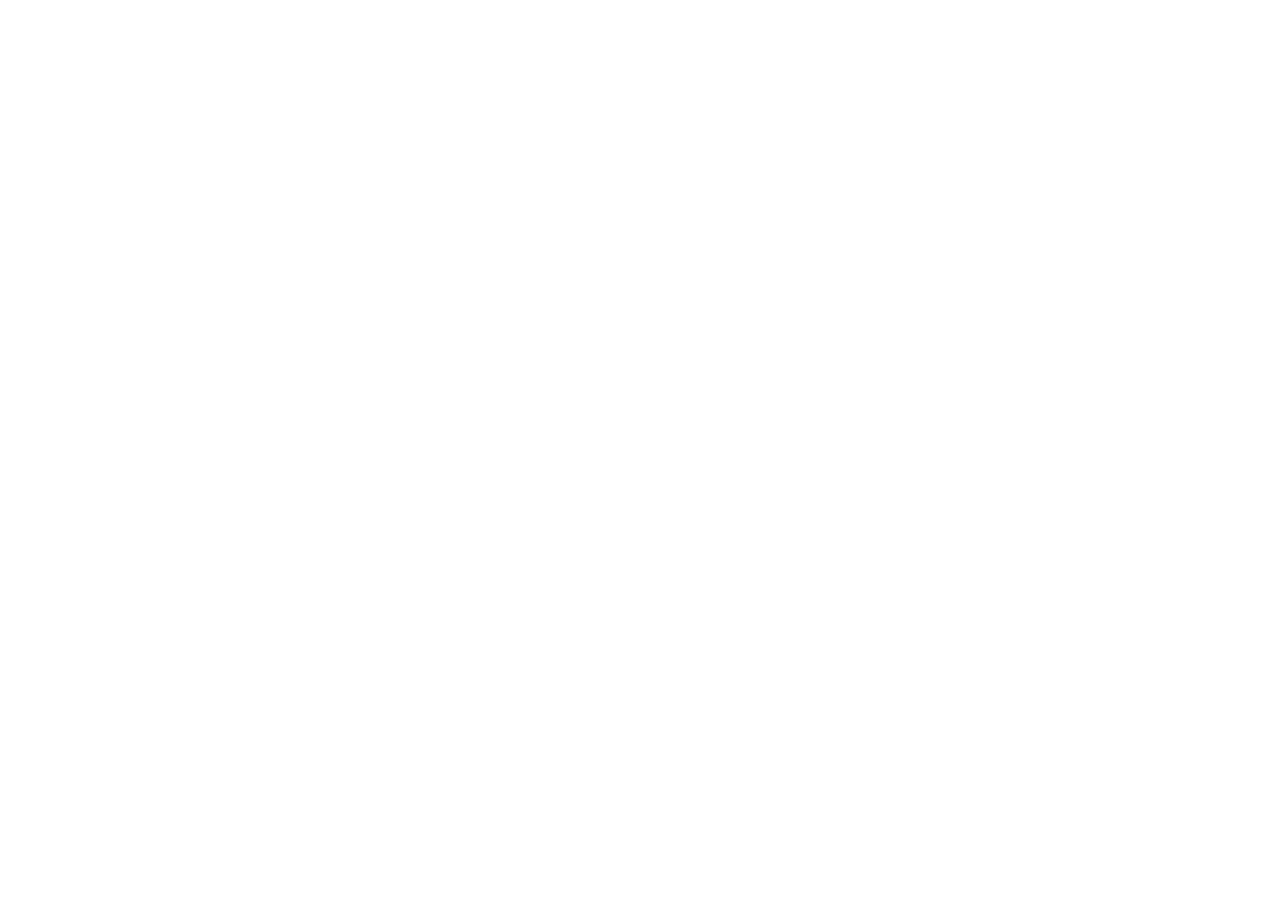
==== ui/index/index.html @ 2a70441c "comment added" ====
<!DOCTYPE html>
<html lang="en">
<head>
    <meta charset="UTF-8">
    <meta http-equiv="X-UA-Compatible" content="IE=edge">
    <meta name="viewport" content="width=device-width, initial-scale=1.0">
    <link rel="stylesheet" href="/ui/style/header.css">
    <link rel="stylesheet" href="/ui/style/footer.css">
    <link rel="stylesheet" href="/ui/style/page2.css">
    <link rel="stylesheet" href="/ui/style/page3.css">
    <link rel="stylesheet" href="/ui/style/page4.css">
    <title>Spectrum</title>
</head>
<body>
    <!-- hey -->
</body>
</html>
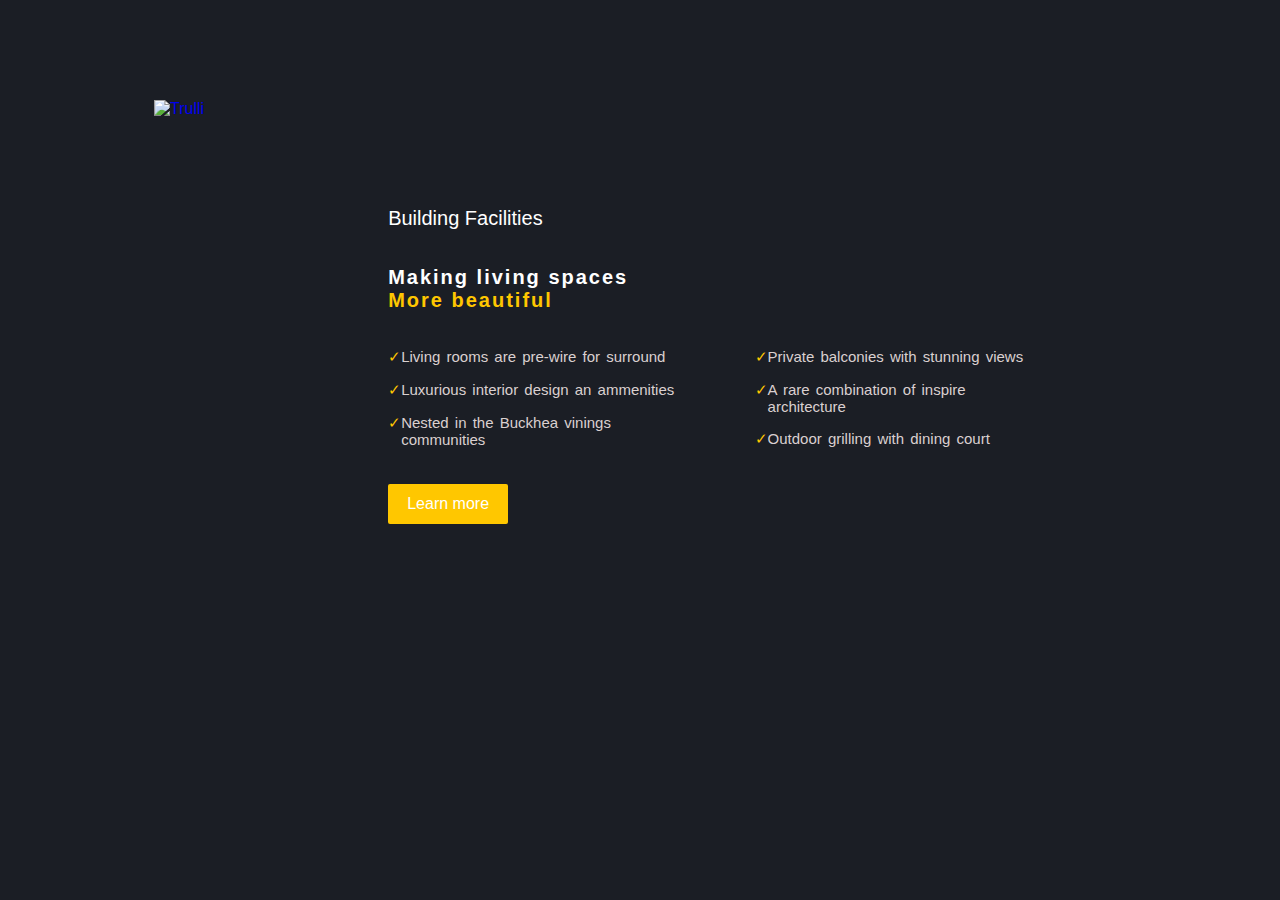
==== commit 8291bfca: "page4" ====
--- a/ui/index/index.html
+++ b/ui/index/index.html
@@ -12,6 +12,48 @@
     <title>Spectrum</title>
 </head>
 <body>
-    <!-- hey -->
+    <section class="house">
+        <div class="row">
+            <div class="col image-col">
+                <div class="image">
+                    <a target="_blank" href="3 bedroom + study, srijan homes _ homify.jpeg">
+               <img src="3 bedroom + study, srijan homes _ homify.jpeg" alt="Trulli" width="50%" height="60%">
+            </a>
+            </div>   
+        </div>
+        <div class="col content-col">
+             <div class="text">
+            <p  id="text1">Building Facilities</p><br>
+            <br>
+            <h2  id="text2">Making living spaces</h2>
+            <h2 id="text3">More beautiful</h2><br>
+            </div>
+            <br>
+            <div class="list">
+                <div class="listw">
+                <ul id="list1">
+                    <li class="info">Living rooms are pre-wire for surround</li>
+                    <li class="info">Luxurious interior design an ammenities</li>
+                    <li class="info">Nested in the Buckhea  vinings communities</li>
+                </ul>
+                </div>
+                <div class="listw">
+                <ul id="list2">
+                    <li class="info">Private balconies with stunning views</li>
+                    <li class="info">A rare combination of inspire architecture</li>
+                    <li class="info">Outdoor grilling with dining court</li>
+                </ul>
+                </div>
+                <br>
+            </div>
+            <br>
+            <br>
+            <button class="btn">Learn more</button>
+           </div>
+        </div>
+        
+    </section>
+   
+
 </body>
 </html>--- a/ui/style/page4.css
+++ b/ui/style/page4.css
@@ -0,0 +1,137 @@
+/* styling of the section 4 */* {
+    margin: 0;
+    padding: 0;
+    box-sizing: border-box;
+    font-family: 'Inter Tight', sans-serif;
+}
+body {
+    background-color: rgba(27,30,37,1)
+}
+section {
+    width: 80%;
+    margin:80px
+}
+.row{
+    display: flex;
+    flex-direction: column;
+    width: 100%;
+    float:left;
+    flex-direction: row;
+    justify-content: space-evenly;
+    white-space: 12rem;
+    gap: 5px;
+}
+.row .col{
+    display: flex;
+    flex-direction: column;
+}
+.content-col{
+    width: 70%;
+    margin: 5px 10px 10px 30px;
+    text-align: left;
+    padding-top: 2px; 
+}
+.image img{
+    position:relative;
+    float: left;
+    width: 100%;
+    height: 110%;
+    margin-top: 20px;
+    margin-bottom: 20px;
+    padding-left: 5px;
+    margin-left: 0;
+}
+.img{
+    float: left;
+    align-items: flex-end;
+    margin: 0;
+}
+.text{
+    padding-top: 5rem;
+    color: white;
+    display:flex;
+    min-height: 36%;
+    margin-left: 80px;
+    flex-direction: column;    
+    font-family: 'Inter Tight',sans-serif;
+}
+#text1{
+    padding-top: 40px;
+    font-size: 20px;
+}
+#text2{
+    letter-spacing: 2px;
+    font-weight: 2px;
+    font-size: 20px;
+}
+
+#text3{
+    letter-spacing: 2px;
+    font-weight:2px;
+    font-size: 20px;
+    color:  rgba(255,199,0,1);
+}
+.list{
+    display: flex;
+    flex-direction: row;
+    color: white;
+    font-family:'Inter Tight',sans-serif;
+    font-size: 15px;
+    font-weight: 2px;
+    word-spacing: 2px;
+}
+div.listw{
+    display: inline-block;
+    list-style-position: outside;
+    margin-left: 80px;
+}
+li{
+    list-style: none;
+}
+li:not(:last-child)
+{
+    margin-bottom: 15px;
+}
+li::before{
+    content: "\2713";
+    color: rgba(255,199,0,1);
+}
+#list1{
+    display: flex;
+    flex: 50% 2;
+    flex-direction: column;    
+     overflow: hidden;
+}
+#list2{
+    display: flex;
+    flex: 50% 2;
+    flex-direction:column;
+    overflow: hidden;
+}
+li.info{
+    display: inline-flex;
+    list-style-type: outside;
+    width:100%;
+    font-weight: 12px;
+    color: rgb(218,208,208);
+}
+.btn{
+    margin-left: 80px;
+    width: 120px;
+    height: 40px;
+    border: none;
+    color: white;
+    background-color:  rgba(255,199,0,1);
+    border-radius: 2px;
+    box-shadow: inset 0 0 0 0 #da9226;
+    transition:ease-out 0.3s ;
+    font-size: 1rem;
+    outline: none;
+}
+
+.btn:hover{
+    box-shadow: inset 120px 0 0 0 0 #da9226;
+    cursor: pointer; 
+    background-color: rgba(132,147,168,1);
+    color: black;
+}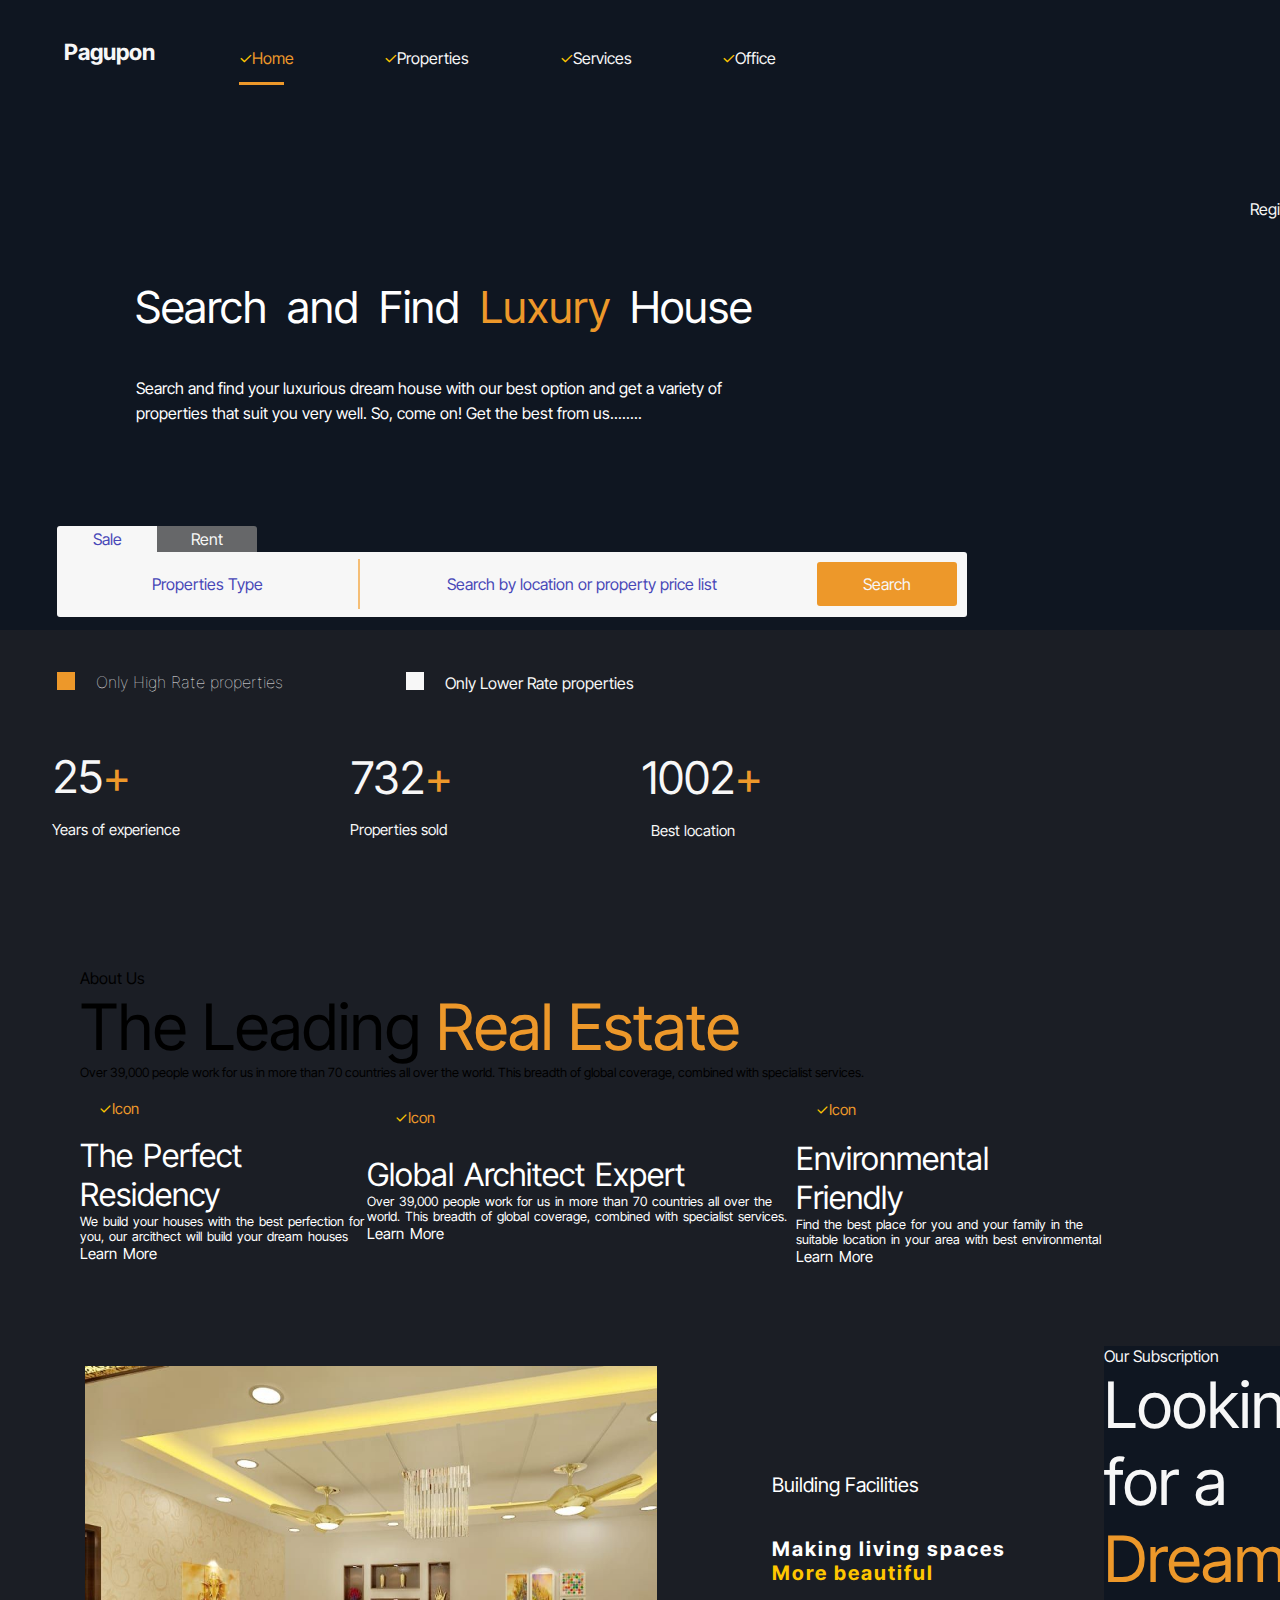
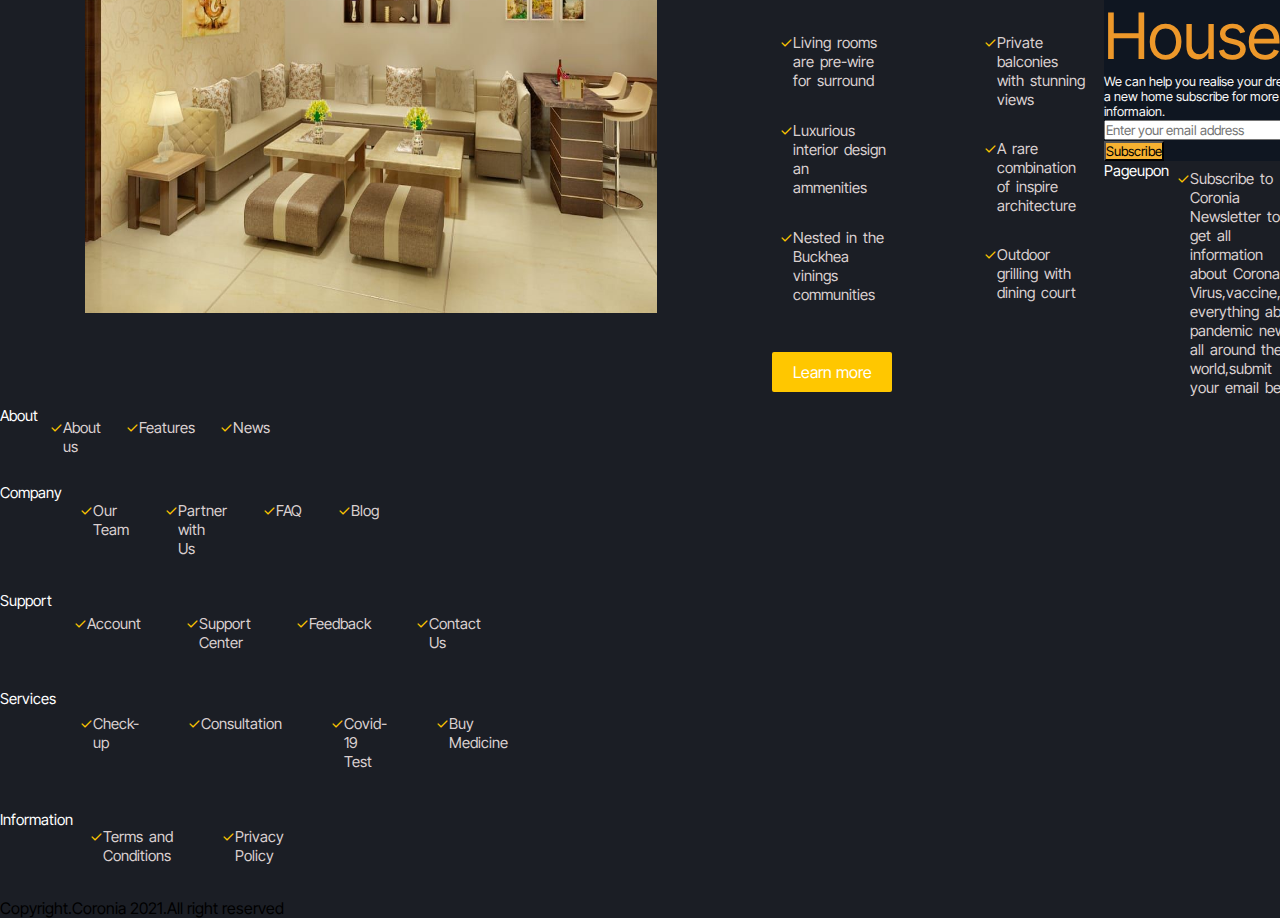
==== commit 0ae7fec2: "Merge pull request #6 from subhamexplore/header" ====
--- a/ui/index/index.html
+++ b/ui/index/index.html
@@ -1,5 +1,6 @@
 <!DOCTYPE html>
 <html lang="en">
+
 <head>
     <meta charset="UTF-8">
     <meta http-equiv="X-UA-Compatible" content="IE=edge">
@@ -9,51 +10,227 @@
     <link rel="stylesheet" href="/ui/style/page2.css">
     <link rel="stylesheet" href="/ui/style/page3.css">
     <link rel="stylesheet" href="/ui/style/page4.css">
+    <script src="script.js"></script>
     <title>Spectrum</title>
 </head>
+
 <body>
+    <div class="nav">
+    </div>
+    <div class="box">
+        <p class="logotext">Pagupon</p>
+        <div class="bg">
+
+            <div class="line"></div>
+
+            <ul>
+                <li class="Home">Home</li>
+                <li>Properties</li>
+                <li>Services</li>
+                <li>Office</li>
+            </ul>
+
+            <div class="text">
+                <pre class="text1">Search  and  Find  <span>Luxury</span>  House</pre>
+                <p class="des">Search and find your luxurious dream house with our best option and get a variety of </p>
+                <p class="des2">properties that suit you very well. So, come on! Get the best from us........</p>
+            </div>
+            <div class="sale_rent">
+                <div class="sale">Sale</div>
+                <div class="rent">Rent</div>
+            </div>
+            <div class="search_button">
+
+                <div class="property">Properties Type</div>
+                <div class="search_location">Search by location or property price list</div>
+                <div class="search_click">
+                    <div class="click">Search</div>
+                </div>
+            </div>
+            <div class="logo1"></div>
+            <div class="logo2"></div>
+            <div class="logo3"></div>
+            <div class="logo4"></div>
+            <div class="square1"></div>
+            <div class="square2"></div>
+            <div class="line1">Only High Rate properties</div>
+            <div class="line2">Only Lower Rate properties</div>
+            <div class="exp">25<span>+</span></div>
+            <div class="prop">732<span>+</span></div>
+            <div class="best_loc">1002<span>+</span></div>
+            <div class="exp_text">Years of experience</div>
+            <div class="prop_text">Properties sold</div>
+            <div class="best_loc_text">Best location</div>
+        </div>
+        <div class="img">
+
+            <div class="register">Register</div>
+            <div class="button">
+                <p class="sign">
+                    Sign In
+                </p>
+            </div>
+        </div>
+    </div>
+    <div class="logos">
+        <div class="descript"></div>
+        <div class="parse"></div>
+        <div class="equinix"></div>
+        <div class="american"></div>
+    </div>
+    <section>
+        <div class="about-us">
+            <p style="font-size: 1rem;">About Us</p>
+            <h style="font-size:4rem">The Leading <span style="color:rgb(237, 152, 42)">Real Estate</span></h>
+            <p style="font-size:.8rem">Over 39,000 people work for us in more than 70 countries all over the world. This
+                breadth of global coverage, combined with specialist services.</p>
+        </div>
+        <div class="list">
+            <div class="info">
+                <a>
+                    <li>Icon</li>
+                </a>
+                <h style="font-size:2rem ; color: white">The Perfect Residency</h>
+                <p style="font-size:.8rem">We build your houses with the best perfection for you, our arcithect will
+                    build your dream houses</p>
+                <a class="learn-more">Learn More</a>
+            </div>
+            <div class="info">
+                <a>
+                    <li>Icon</li>
+                </a>
+                <h style="font-size:2rem ; color: white">Global Architect Expert</h>
+                <p style="font-size:.8rem">Over 39,000 people work for us in more than 70 countries all over the world.
+                    This breadth of global coverage, combined with specialist services.</p>
+                <a class="learn-more">Learn More</a>
+            </div>
+            <div class="info">
+                <a>
+                    <li>Icon</li>
+                </a>
+                <h style="font-size:2rem ; color: white">Environmental Friendly</h>
+                <p style="font-size:.8rem">Find the best place for you and your family in the suitable location in your
+                    area with best environmental</p>
+                <a class="learn-more">Learn More</a>
+            </div>
+        </div>
+    </section>
+
     <section class="house">
         <div class="row">
             <div class="col image-col">
                 <div class="image">
-                    <a target="_blank" href="3 bedroom + study, srijan homes _ homify.jpeg">
-               <img src="3 bedroom + study, srijan homes _ homify.jpeg" alt="Trulli" width="50%" height="60%">
-            </a>
-            </div>   
-        </div>
-        <div class="col content-col">
-             <div class="text">
-            <p  id="text1">Building Facilities</p><br>
-            <br>
-            <h2  id="text2">Making living spaces</h2>
-            <h2 id="text3">More beautiful</h2><br>
-            </div>
-            <br>
-            <div class="list">
-                <div class="listw">
-                <ul id="list1">
-                    <li class="info">Living rooms are pre-wire for surround</li>
-                    <li class="info">Luxurious interior design an ammenities</li>
-                    <li class="info">Nested in the Buckhea  vinings communities</li>
-                </ul>
-                </div>
-                <div class="listw">
-                <ul id="list2">
-                    <li class="info">Private balconies with stunning views</li>
-                    <li class="info">A rare combination of inspire architecture</li>
-                    <li class="info">Outdoor grilling with dining court</li>
-                </ul>
+                    <a target="_blank" href="/assets/images/3 bedroom + study, srijan homes _ homify.jpeg">
+                        <img src="/assets/images/3 bedroom + study, srijan homes _ homify.jpeg" alt="Trulli" width="50%"
+                            height="60%">
+                    </a>
+                </div>
+            </div>
+            <div class="col content-col">
+                <div class="text">
+                    <p id="text1">Building Facilities</p><br>
+                    <br>
+                    <h2 id="text2">Making living spaces</h2>
+                    <h2 id="text3">More beautiful</h2><br>
                 </div>
                 <br>
-            </div>
-            <br>
-            <br>
-            <button class="btn">Learn more</button>
-           </div>
-        </div>
-        
+                <div class="list">
+                    <div class="listw">
+                        <ul id="list1">
+                            <li class="info">Living rooms are pre-wire for surround</li>
+                            <li class="info">Luxurious interior design an ammenities</li>
+                            <li class="info">Nested in the Buckhea vinings communities</li>
+                        </ul>
+                    </div>
+                    <div class="listw">
+                        <ul id="list2">
+                            <li class="info">Private balconies with stunning views</li>
+                            <li class="info">A rare combination of inspire architecture</li>
+                            <li class="info">Outdoor grilling with dining court</li>
+                        </ul>
+                    </div>
+                    <br>
+                </div>
+                <br>
+                <br>
+                <button class="btn">Learn more</button>
+            </div>
+        </div>
     </section>
-   
-
+
+    <div class="whole">
+        <div class="box">
+            <div class="box_content">
+                <p style="font-size: 1rem;">Our Subscription</p>
+                <h style="font-size:4rem">Looking for a <span style="color:rgb(237, 152, 42)">Dream House?</span></h>
+                <p style="font-size:.8rem">We can help you realise your dream of a new home subscribe for more
+                    informaion.</p>
+                <div clas="search">
+                    <form action="/action_page.php">
+                        <input type="text" placeholder="Enter your email address" name="search">
+                        <button style="background-color: rgb(246, 177, 49);" type="subscribe">Subscribe</button>
+                    </form>
+                </div>
+            </div>
+        </div>
+
+        <div class="listfull">
+            <div class="list">
+                <div class="last">Pageupon</div>
+                <ul class="underlast">
+                    <li class="info">Subscribe to Coronia Newsletter to get all<br>information about Corona
+                        Virus,vaccine,and <br> everything about pandemic news all around the <br> world,submit your
+                        email below</li>
+                </ul>
+            </div>
+            <div class="list">
+                <div class="last">About</div>
+                <ul class="underlast">
+                    <li class="info">About us</li>
+                    <li class="info">Features</li>
+                    <li class="info">News</li>
+                </ul>
+            </div>
+            <div class="list">
+                <div class="last">Company</div>
+                <ul class="underlast">
+                    <li class="info">Our Team</li>
+                    <li class="info"> Partner with Us</li>
+                    <li class="info">FAQ</li>
+                    <li class="info">Blog</li>
+                </ul>
+            </div>
+            <div class="list">
+                <div class="last">Support</div>
+                <ul class="underlast">
+                    <li class="info">Account </li>
+                    <li class="info">Support Center</li>
+                    <li class="info">Feedback</li>
+                    <li class="info">Contact Us</li>
+                </ul>
+            </div>
+            <div class="list">
+                <div class="last">Services</div>
+                <ul class="underlast">
+                    <li class="info">Check-up</li>
+                    <li class="info">Consultation</li>
+                    <li class="info">Covid-19 Test</li>
+                    <li class="info">Buy Medicine</li>
+                </ul>
+            </div>
+            <div class="list">
+                <div class="last">Information</div>
+                <ul class="underlast">
+                    <li class="info">Terms and Conditions</li>
+                    <li class="info">Privacy Policy</li>
+                </ul>
+            </div>
+        </div>
+        <div clas="copyright">
+            <p class="end">Copyright.Coronia 2021.All right reserved</p>
+        </div>
+
+    </div>
 </body>
+
 </html>--- a/ui/style/header.css
+++ b/ui/style/header.css
@@ -0,0 +1,366 @@
+/* styling of the header */
+@import url('https://fonts.googleapis.com/css2?family=Inter+Tight:wght@600&display=swap');
+
+* {
+    padding: 0;
+    margin: 0;
+}
+
+html {
+    background-color: #0f1621;
+    font-family: 'Inter Tight';
+}
+
+.box {
+    display: flex;
+    background-color: #0f1621;
+    color: rgba(247, 247, 247, 1);
+}
+
+.bg {
+
+    height: 70vh;
+    width: 60vw;
+}
+
+.img {
+    height: 55vh;
+    width: 40vw;
+    background-image: url(picc.jpg);
+    background-repeat: no-repeat;
+    background-size: cover;
+}
+
+ul {
+    display: flex;
+}
+
+li {
+    list-style: none;
+    padding: 6.5%;
+}
+
+.logotext {
+    padding-left: 5%;
+    padding-top: 3%;
+    padding-right: 3%;
+    font-family: 'Inter Tight';
+    font-style: normal;
+    font-weight: bold;
+    font-size: 140%;
+}
+
+li:nth-child(1) {
+    color: rgb(237, 152, 42);
+}
+
+.line {
+    height: 0.5%;
+    width: 6.5%;
+    background-color: rgb(237, 152, 42);
+    position: relative;
+    top: 13%;
+    left: 6.5%;
+}
+
+.text1 {
+    position: relative;
+    font-family: 'Inter Tight';
+    top: 71px;
+    right: 138px;
+    font-size: 44px;
+}
+
+.img {
+    display: flex;
+    padding: 160px;
+
+}
+
+.button {
+    height: 8%;
+    width: 27%;
+    background-color: rgb(237, 152, 42);
+}
+
+.register {
+    position: relative;
+    bottom: 116px;
+    left: 200px;
+}
+
+.button {
+    display: flex;
+    justify-content: center;
+    align-items: center;
+    border-radius: 4px;
+    position: relative;
+    bottom: 121px;
+    left: 267px;
+}
+
+.text1 span {
+    color: rgb(237, 152, 42);
+}
+
+.des {
+    position: relative;
+    top: 115px;
+    right: 137px;
+}
+
+.des2 {
+    position: relative;
+    top: 120px;
+    right: 137px;
+}
+
+.sale_rent {
+    display: flex;
+    position: relative;
+    right: 136px;
+    top: 170px;
+}
+
+.sale {
+    height: 26px;
+    width: 100px;
+    background-color: rgba(247, 247, 247, 1);
+    color: rgb(72, 72, 183);
+    display: flex;
+    align-items: center;
+    justify-content: center;
+    border-top-left-radius: 3px;
+}
+
+.rent {
+    height: 26px;
+    width: 100px;
+    background-color: rgb(102, 103, 105);
+    display: flex;
+    align-items: center;
+    justify-content: center;
+    border-top-right-radius: 3px;
+}
+
+.property {
+    height: 65px;
+    width: 300px;
+    background-color: rgba(247, 247, 247, 1);
+    color: rgb(72, 72, 183);
+    display: flex;
+    justify-content: center;
+    align-items: center;
+    position: relative;
+    right: 136px;
+    top: 170px;
+    border-bottom-left-radius: 3px;
+}
+
+.search_location {
+    height: 65px;
+    width: 450px;
+    background-color: rgba(247, 247, 247, 1);
+    color: rgb(72, 72, 183);
+    display: flex;
+    justify-content: center;
+    align-items: center;
+    position: relative;
+    top: 105px;
+    left: 164px;
+}
+
+.search_click {
+    height: 65px;
+    width: 160px;
+    background-color: rgba(247, 247, 247, 1);
+    color: rgb(72, 72, 183);
+    display: flex;
+    justify-content: center;
+    align-items: center;
+    position: relative;
+    top: 40px;
+    left: 614px;
+    border-bottom-right-radius: 3px;
+    border-top-right-radius: 3px;
+}
+
+.click {
+    background-color: rgb(237, 152, 42);
+    color: rgba(247, 247, 247, 1);
+    height: 44px;
+    width: 140px;
+    display: flex;
+    justify-content: center;
+    align-items: center;
+    border-radius: 3px;
+}
+
+.logo1 {
+    height: 34px;
+    width: 34px;
+    background-image: url(1.png);
+    background-size: cover;
+    position: relative;
+    right: 104px;
+    bottom: 12px;
+}
+
+.logo2 {
+    height: 13px;
+    width: 17px;
+    background-image: url(2.png);
+    background-size: cover;
+    position: relative;
+    bottom: 36px;
+    left: 75px;
+}
+
+.logo3 {
+    height: 25px;
+    width: 23px;
+    background-image: url(3.png);
+    background-size: cover;
+    position: relative;
+    left: 214px;
+    bottom: 52px;
+}
+
+.logo4 {
+    width: 2px;
+    height: 50px;
+    background-color: rgb(245, 190, 118);
+    position: relative;
+    bottom: 90px;
+    left: 165px;
+}
+
+.square1 {
+    height: 18px;
+    width: 18px;
+    background-color: rgb(237, 152, 42);
+    position: relative;
+    right: 136px;
+    bottom: 27px;
+}
+
+.square2 {
+    height: 18px;
+    width: 18px;
+    background-color: rgba(247, 247, 247, 1);
+    position: relative;
+    bottom: 45px;
+    left: 213px;
+}
+
+.line1 {
+    position: relative;
+    right: 97px;
+    bottom: 63px;
+    font-weight: lighter;
+}
+
+.line2 {
+    position: relative;
+    bottom: 82px;
+    left: 252px;
+}
+
+.exp {
+    position: relative;
+    right: 140px;
+    bottom: 26px;
+    font-size: 45px;
+}
+
+.prop {
+    position: relative;
+    bottom: 80px;
+    font-size: 45px;
+    left: 158px;
+}
+
+.best_loc {
+    position: relative;
+    bottom: 135px;
+    font-size: 45px;
+    left: 449px;
+}
+
+.exp span {
+    color: rgb(237, 152, 42);
+}
+
+.prop span {
+    color: rgb(237, 152, 42);
+}
+
+.best_loc span {
+    color: rgb(237, 152, 42);
+}
+
+.exp_text {
+    position: relative;
+    right: 141px;
+    bottom: 120px;
+    font-size: 15px;
+}
+
+.prop_text {
+    position: relative;
+    bottom: 139px;
+    font-size: 15px;
+    left: 157px;
+}
+
+.best_loc_text {
+    position: relative;
+    bottom: 157px;
+    font-size: 15px;
+    left: 458px;
+}
+
+.descript {
+    height: 45px;
+    width: 200px;
+    background-image: url(des.png);
+    background-repeat: no-repeat;
+    background-size: cover;
+    position: relative;
+    top: 60px;
+    left: 123px;
+}
+
+.equinix {
+    height: 77px;
+    width: 161px;
+    background-image: url(eq.png);
+    background-repeat: no-repeat;
+    background-size: cover;
+    position: relative;
+    left: 879px;
+    bottom: 57px;
+}
+
+.parse {
+    height: 45px;
+    width: 200px;
+    background-image: url(par.png);
+    background-repeat: no-repeat;
+    background-size: cover;
+    position: relative;
+    top: 12px;
+    left: 490px;
+
+}
+
+.american {
+    height: 91px;
+    width: 193px;
+    background-image: url(am.png);
+    background-repeat: no-repeat;
+    background-size: cover;
+    position: relative;
+    bottom: 141px;
+    left: 1225px;
+}